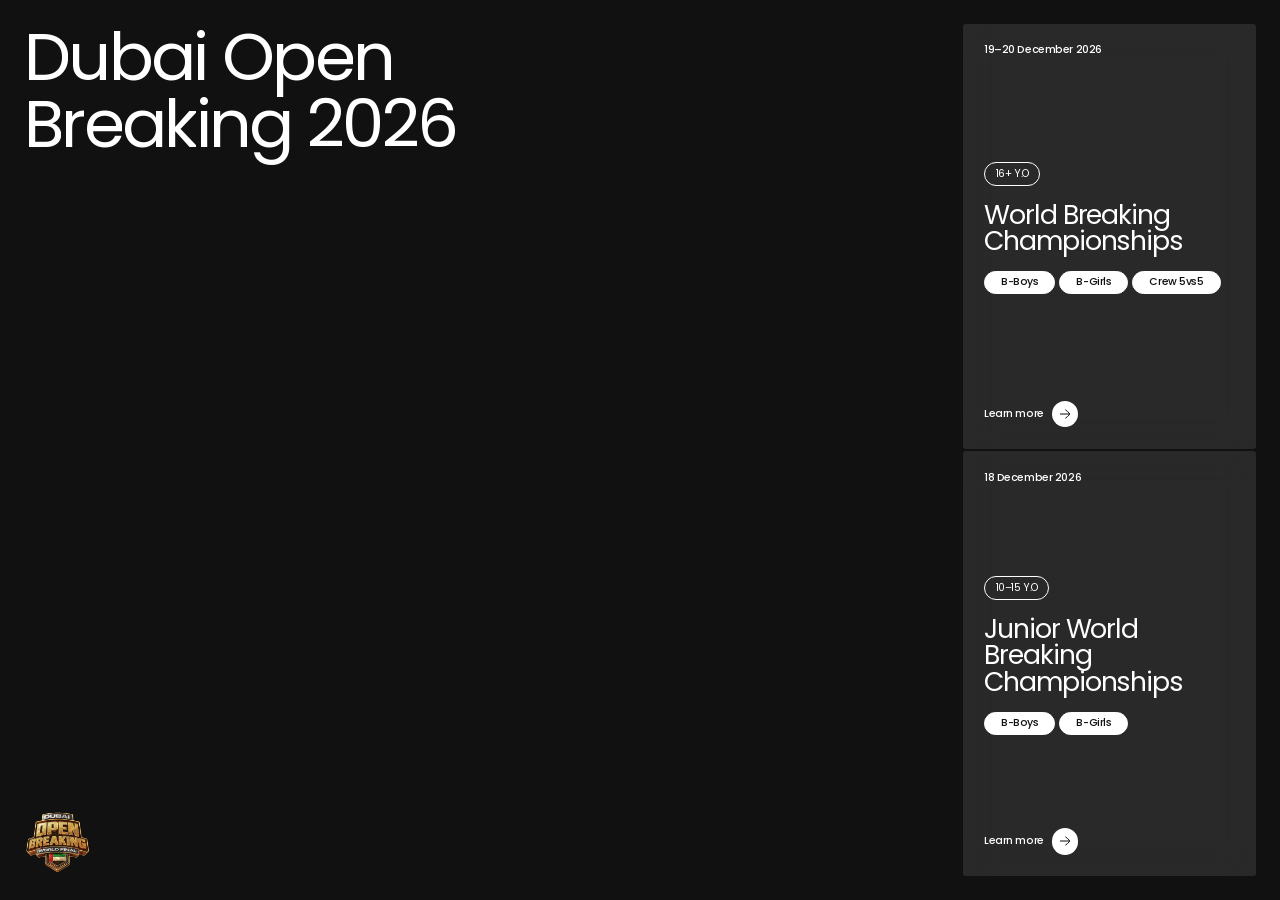
==== index.html @ 2c26d889 "Build Dubai Open Breaking 2026 desktop landing page" ====
<!doctype html>
<html lang="en">
<head>
  <meta charset="UTF-8">
  <meta name="viewport" content="width=device-width, initial-scale=1">
  <meta name="description" content="Dubai Open Breaking 2026. Discover the World Breaking Championships and Junior World Breaking Championships, 18–20 December 2026.">
  <title>Dubai Open Breaking 2026</title>
  <link rel="preconnect" href="https://fonts.googleapis.com">
  <link rel="preconnect" href="https://fonts.gstatic.com" crossorigin>
  <link href="https://fonts.googleapis.com/css2?family=Poppins:wght@400;500&display=swap" rel="stylesheet">
  <script>document.documentElement.classList.add('js');</script>
  <link rel="stylesheet" href="styles.css">
  <script src="script.js" defer></script>
</head>
<body>
  <main class="homepage">
    <video class="background-video" autoplay loop muted playsinline preload="auto" aria-hidden="true">
      <source src="wob3_compressed.mp4" type="video/mp4">
    </video>
    <h1 class="page-title" aria-label="Dubai Open Breaking 2026"><span class="title-line">Dubai Open</span><span class="title-line">Breaking 2026</span></h1>
    <img class="logo" src="Logo.png" alt="Dubai Open Breaking 2026" width="100" height="100">
    <section class="event-listings" aria-label="Competitions">
      <article class="event-card">
        <p class="event-date">19–20 December 2026</p>
        <div class="event-details">
          <span class="age-category">16+ Y.O</span>
          <h2>World Breaking Championships</h2>
          <ul class="disciplines" aria-label="Disciplines"><li>B-Boys</li><li>B-Girls</li><li>Crew 5vs5</li></ul>
        </div>
        <a class="learn-more" href="/world-breaking-championships/" aria-label="Learn more about World Breaking Championships"><span>Learn more</span><span class="arrow"><img src="assets/arrow-right.svg" width="24" height="24" alt=""><img class="arrow-light" src="assets/arrow-right-light.svg" width="24" height="24" alt=""></span></a>
      </article>
      <article class="event-card">
        <p class="event-date">18 December 2026</p>
        <div class="event-details">
          <span class="age-category">10–15 Y.O</span>
          <h2>Junior World Breaking Championships</h2>
          <ul class="disciplines" aria-label="Disciplines"><li>B-Boys</li><li>B-Girls</li></ul>
        </div>
        <a class="learn-more" href="/junior-world-breaking-championships/" aria-label="Learn more about Junior World Breaking Championships"><span>Learn more</span><span class="arrow"><img src="assets/arrow-right.svg" width="24" height="24" alt=""><img class="arrow-light" src="assets/arrow-right-light.svg" width="24" height="24" alt=""></span></a>
      </article>
    </section>
  </main>
</body>
</html>
---- styles.css ----
:root{font-family:'Poppins',sans-serif;font-size:calc(100vw / 120);color:#fff;background:#111;font-synthesis:none;--window-inset:24px}
*{box-sizing:border-box}
body{margin:0}
.homepage{position:relative;height:100vh;height:100dvh;overflow:hidden;isolation:isolate}
.background-video{position:absolute;inset:0;width:100%;height:100%;object-fit:cover;opacity:.7;z-index:-1;pointer-events:none}
.page-title{position:absolute;top:var(--window-inset);left:var(--window-inset);margin:0;font-size:6.25rem;font-weight:400;line-height:1;letter-spacing:-.25rem}
.title-line{display:block;white-space:nowrap}
.js .page-title{visibility:hidden}
.js .page-title.is-ready{visibility:visible}
.title-letter-mask{display:inline-block;overflow:hidden;vertical-align:top;padding-bottom:.15em;margin-bottom:-.15em}
.title-letter{display:inline-block;transform:translateY(120%);animation:letter-reveal .85s cubic-bezier(.22,1,.36,1) both;animation-delay:calc(.15s + var(--letter-index) * .027s)}
@keyframes letter-reveal{to{transform:translateY(0)}}
.logo{position:absolute;left:var(--window-inset);bottom:var(--window-inset);width:6.25rem;height:6.25rem;object-fit:contain}
.event-listings{position:absolute;top:var(--window-inset);right:var(--window-inset);bottom:var(--window-inset);width:27.5rem;display:flex;flex-direction:column;gap:.25rem}
.event-card{flex:1;min-height:0;padding:2rem;display:flex;flex-direction:column;align-items:flex-start;justify-content:space-between;border-radius:.25rem;background:rgb(255 255 255 / .1);backdrop-filter:blur(1.5625rem);-webkit-backdrop-filter:blur(1.5625rem)}
.event-date{margin:0;font-size:1rem;font-weight:500;line-height:1;letter-spacing:-.04rem}
.event-details{display:flex;flex-direction:column;align-items:flex-start;gap:1.5rem;width:100%}
.age-category{border:1px solid #fff;border-radius:100px;padding:.5rem 1rem;font-size:1rem;line-height:1;letter-spacing:-.04rem;white-space:nowrap}
h2{margin:0;width:100%;font-size:2.5rem;font-weight:400;line-height:1;letter-spacing:-.1rem}
.disciplines{display:flex;align-items:center;gap:.375rem;list-style:none;margin:0;padding:0}
.disciplines li{border:1px solid #fff;border-radius:100px;background:#fff;color:#111;padding:.5rem 1.5rem;font-size:1rem;font-weight:500;line-height:1;letter-spacing:-.04rem;white-space:nowrap}
.learn-more{position:relative;display:inline-flex;align-items:center;gap:.75rem;flex-shrink:0;min-height:2.5rem;border-radius:100px;color:#fff;text-decoration:none;font-size:1rem;font-weight:500;line-height:1;letter-spacing:-.04rem;isolation:isolate;transition:color .3s ease-in-out,padding .3s ease-in-out}
.learn-more::before{content:'';position:absolute;inset:-.25rem 0;z-index:-1;border-radius:inherit;background:#fff;clip-path:inset(0 0 0 100% round 100px);transition:clip-path .3s ease-in-out}
.arrow{position:relative;display:grid;place-items:center;width:2.5rem;height:2.5rem;border-radius:50%;background:#fff;transition:background .3s ease-in-out}
.arrow img{position:absolute;width:1.5rem;height:1.5rem}
.arrow-light{opacity:0;transition:opacity .3s ease-in-out}
.learn-more:focus-visible{outline:2px solid white;outline-offset:.5rem}
.learn-more:is(:hover,:focus-visible){color:#111;padding-left:1.5rem;padding-right:.25rem}
.learn-more:is(:hover,:focus-visible)::before{clip-path:inset(0 round 100px)}
.learn-more:is(:hover,:focus-visible) .arrow{background:#111}
.learn-more:is(:hover,:focus-visible) .arrow-light{opacity:1}
@media(prefers-reduced-motion:reduce){*,*::before{animation:none!important;transition:none!important}.title-letter{transform:none}}
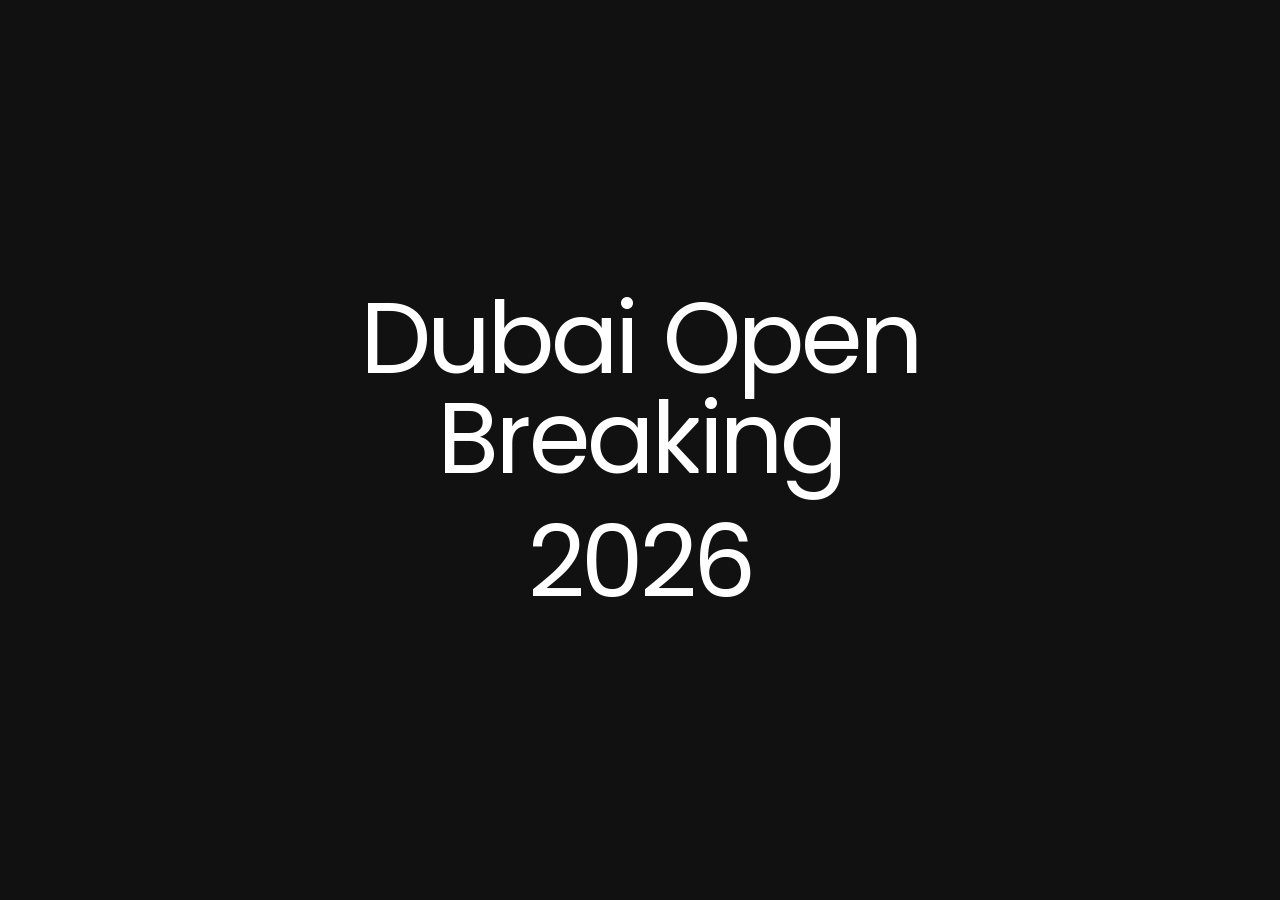
==== commit 067df8fc: "Add homepage video preloader" ====
--- a/index.html
+++ b/index.html
@@ -9,35 +9,43 @@
   <link rel="preconnect" href="https://fonts.gstatic.com" crossorigin>
   <link href="https://fonts.googleapis.com/css2?family=Poppins:wght@400;500&display=swap" rel="stylesheet">
   <script>document.documentElement.classList.add('js');</script>
-  <link rel="stylesheet" href="styles.css">
-  <script src="script.js" defer></script>
+  <link rel="stylesheet" href="styles.css?v=20261105-preloader">
+  <script src="script.js?v=20261105-preloader-title" defer></script>
 </head>
 <body>
   <main class="homepage">
     <video class="background-video" autoplay loop muted playsinline preload="auto" aria-hidden="true">
       <source src="wob3_compressed.mp4" type="video/mp4">
     </video>
+    <div class="preloader" aria-hidden="true">
+      <div class="preloader-window"></div>
+      <div class="preloader-content">
+        <p class="preloader-wordmark"><span class="preloader-title-line">Dubai Open</span><span class="preloader-title-line">Breaking</span></p>
+        <div class="preloader-window-slot"></div>
+        <p class="preloader-year">2026</p>
+      </div>
+    </div>
     <h1 class="page-title" aria-label="Dubai Open Breaking 2026"><span class="title-line">Dubai Open</span><span class="title-line">Breaking 2026</span></h1>
     <img class="logo" src="Logo.png" alt="Dubai Open Breaking 2026" width="100" height="100">
     <section class="event-listings" aria-label="Competitions">
-      <article class="event-card">
+      <a class="event-card" href="world-breaking-championships/" aria-label="Learn more about World Breaking Championships">
         <p class="event-date">19–20 December 2026</p>
         <div class="event-details">
           <span class="age-category">16+ Y.O</span>
           <h2>World Breaking Championships</h2>
           <ul class="disciplines" aria-label="Disciplines"><li>B-Boys</li><li>B-Girls</li><li>Crew 5vs5</li></ul>
         </div>
-        <a class="learn-more" href="/world-breaking-championships/" aria-label="Learn more about World Breaking Championships"><span>Learn more</span><span class="arrow"><img src="assets/arrow-right.svg" width="24" height="24" alt=""><img class="arrow-light" src="assets/arrow-right-light.svg" width="24" height="24" alt=""></span></a>
-      </article>
-      <article class="event-card">
+        <span class="learn-more" aria-hidden="true"><span>Learn more</span><span class="arrow"><img src="assets/arrow-right.svg" width="24" height="24" alt=""><img class="arrow-light" src="assets/arrow-right-light.svg" width="24" height="24" alt=""></span></span>
+      </a>
+      <a class="event-card" href="junior-world-breaking-championships/" aria-label="Learn more about Junior World Breaking Championships">
         <p class="event-date">18 December 2026</p>
         <div class="event-details">
           <span class="age-category">10–15 Y.O</span>
           <h2>Junior World Breaking Championships</h2>
           <ul class="disciplines" aria-label="Disciplines"><li>B-Boys</li><li>B-Girls</li></ul>
         </div>
-        <a class="learn-more" href="/junior-world-breaking-championships/" aria-label="Learn more about Junior World Breaking Championships"><span>Learn more</span><span class="arrow"><img src="assets/arrow-right.svg" width="24" height="24" alt=""><img class="arrow-light" src="assets/arrow-right-light.svg" width="24" height="24" alt=""></span></a>
-      </article>
+        <span class="learn-more" aria-hidden="true"><span>Learn more</span><span class="arrow"><img src="assets/arrow-right.svg" width="24" height="24" alt=""><img class="arrow-light" src="assets/arrow-right-light.svg" width="24" height="24" alt=""></span></span>
+      </a>
     </section>
   </main>
 </body>
--- a/styles.css
+++ b/styles.css
@@ -3,6 +3,30 @@
 body{margin:0}
 .homepage{position:relative;height:100vh;height:100dvh;overflow:hidden;isolation:isolate}
 .background-video{position:absolute;inset:0;width:100%;height:100%;object-fit:cover;opacity:.7;z-index:-1;pointer-events:none}
+.preloader{display:none}
+.js .preloader{display:block;position:fixed;inset:0;z-index:5;overflow:hidden;pointer-events:none;--window-width:0px;--window-height:0px;--window-offset:50px}
+.js .preloader:not(.is-started) .preloader-content{visibility:hidden}
+.preloader-window{position:absolute;left:50%;top:calc(50% + var(--window-offset));width:var(--window-width);height:var(--window-height);transform:translate(-50%,-50%);box-shadow:0 0 0 100vmax #111;transition:width .45s cubic-bezier(.65,0,.35,1),height .45s cubic-bezier(.65,0,.35,1),top .45s cubic-bezier(.65,0,.35,1)}
+.preloader-content{position:absolute;top:50%;left:50%;width:min(607px,calc(100vw - 32px));transform:translate(-50%,-50%);display:flex;flex-direction:column;align-items:center;gap:12px;color:#fff;text-align:center;font-size:100px;line-height:1;letter-spacing:-4px;font-weight:400;transition:gap .25s ease}
+.preloader-wordmark,.preloader-year{margin:0;font:inherit;line-height:1}
+.preloader-wordmark{width:100%;max-width:607px;display:flex;flex-direction:column;align-items:center}
+.preloader-title-line{display:block;white-space:nowrap}
+.preloader-year{transition:opacity .3s ease}
+.preloader-window-slot{width:0;height:0;flex:0 0 auto;transition:width .45s cubic-bezier(.65,0,.35,1),height .45s cubic-bezier(.65,0,.35,1)}
+.preloader.is-expanded{--window-width:500px;--window-height:281px}
+.preloader.is-expanded .preloader-window-slot{width:500px;height:281px}
+.preloader.is-expanded .preloader-content{gap:24px}
+.preloader.is-fullscreen{--window-width:100vw;--window-height:100dvh;--window-offset:0px}
+.preloader.is-fullscreen .preloader-window-slot{width:100vw;height:100dvh}
+.preloader.is-fullscreen .preloader-content{gap:24px}
+.preloader.is-fullscreen .preloader-wordmark,.preloader.is-fullscreen .preloader-year{opacity:0}
+.preloader.is-done{opacity:0;transition:opacity .28s ease}
+.js .homepage:not(.is-revealed)>.page-title,.js .homepage:not(.is-revealed)>.logo,.js .homepage:not(.is-revealed)>.event-listings{opacity:0}
+.page-title,.logo,.event-listings{transition:opacity .35s ease}
+.js .homepage.is-revealed>.page-title,.js .homepage.is-revealed>.logo,.js .homepage.is-revealed>.event-listings{opacity:1}
+.preloader-letter-mask{display:inline-block;overflow:hidden;vertical-align:top;padding-bottom:.12em;margin-bottom:-.12em}
+.preloader-letter{display:inline-block;transform:translateY(120%);animation:letter-reveal .55s cubic-bezier(.22,1,.36,1) both;animation-delay:calc(var(--letter-index) * .018s)}
+.preloader-letter-space{width:.28em}
 .page-title{position:absolute;top:var(--window-inset);left:var(--window-inset);margin:0;font-size:6.25rem;font-weight:400;line-height:1;letter-spacing:-.25rem}
 .title-line{display:block;white-space:nowrap}
 .js .page-title{visibility:hidden}
@@ -13,6 +37,7 @@
 .logo{position:absolute;left:var(--window-inset);bottom:var(--window-inset);width:6.25rem;height:6.25rem;object-fit:contain}
 .event-listings{position:absolute;top:var(--window-inset);right:var(--window-inset);bottom:var(--window-inset);width:27.5rem;display:flex;flex-direction:column;gap:.25rem}
 .event-card{flex:1;min-height:0;padding:2rem;display:flex;flex-direction:column;align-items:flex-start;justify-content:space-between;border-radius:.25rem;background:rgb(255 255 255 / .1);backdrop-filter:blur(1.5625rem);-webkit-backdrop-filter:blur(1.5625rem)}
+.event-card{color:inherit;text-decoration:none;cursor:pointer}
 .event-date{margin:0;font-size:1rem;font-weight:500;line-height:1;letter-spacing:-.04rem}
 .event-details{display:flex;flex-direction:column;align-items:flex-start;gap:1.5rem;width:100%}
 .age-category{border:1px solid #fff;border-radius:100px;padding:.5rem 1rem;font-size:1rem;line-height:1;letter-spacing:-.04rem;white-space:nowrap}
@@ -24,9 +49,48 @@
 .arrow{position:relative;display:grid;place-items:center;width:2.5rem;height:2.5rem;border-radius:50%;background:#fff;transition:background .3s ease-in-out}
 .arrow img{position:absolute;width:1.5rem;height:1.5rem}
 .arrow-light{opacity:0;transition:opacity .3s ease-in-out}
-.learn-more:focus-visible{outline:2px solid white;outline-offset:.5rem}
-.learn-more:is(:hover,:focus-visible){color:#111;padding-left:1.5rem;padding-right:.25rem}
-.learn-more:is(:hover,:focus-visible)::before{clip-path:inset(0 round 100px)}
-.learn-more:is(:hover,:focus-visible) .arrow{background:#111}
-.learn-more:is(:hover,:focus-visible) .arrow-light{opacity:1}
-@media(prefers-reduced-motion:reduce){*,*::before{animation:none!important;transition:none!important}.title-letter{transform:none}}
+.event-card:focus-visible{outline:2px solid white;outline-offset:4px}
+.event-card:is(:hover,:focus-visible) .learn-more{color:#111;padding-left:1.5rem;padding-right:.25rem}
+.event-card:is(:hover,:focus-visible) .learn-more::before{clip-path:inset(0 round 100px)}
+.event-card:is(:hover,:focus-visible) .learn-more .arrow{background:#111}
+.event-card:is(:hover,:focus-visible) .learn-more .arrow-light{opacity:1}
+/* Use the visible browser height, including changes to browser toolbars. */
+:root{--viewport-height:100vh}
+@supports(height:100dvh){:root{--viewport-height:100dvh}}
+/* Fit the 1024×1366 reference inside both viewport dimensions. */
+@media(max-width:1200px){
+  :root{font-size:min(calc(100vw / 64),calc((var(--viewport-height) - 48px) / 82.375))}
+  .homepage{min-height:0}
+  .logo{left:auto;bottom:auto;top:var(--window-inset);right:var(--window-inset)}
+  .event-listings{top:auto;left:var(--window-inset);width:auto;height:26.25rem;flex-direction:row}
+  .event-card{min-width:0;height:100%}
+}
+/* Fit the 440×956 reference; keep the 16px window insets fixed. */
+@media(max-width:600px){
+  :root{font-size:min(calc(100vw / 27.5),calc((var(--viewport-height) - 32px) / 57.75));--window-inset:16px}
+  .page-title{font-size:3.5rem;letter-spacing:-.14rem}
+  .logo{display:none}
+  .event-listings{height:36.875rem;flex-direction:column}
+  .event-card{width:100%;height:auto;padding:16px}
+  .event-date,.age-category,.disciplines li,.learn-more{font-size:.875rem;letter-spacing:-.035rem}
+  .event-date,.learn-more{font-size:14px;letter-spacing:-.56px}
+  .event-details{gap:1rem}
+  .age-category{padding:.375rem .75rem}
+  h2{font-size:2rem;letter-spacing:-.08rem}
+  .disciplines li{padding:.375rem 1rem}
+  .learn-more{min-height:2rem}
+  .arrow{width:2rem;height:2rem}
+  .arrow img{width:1rem;height:1rem}
+}
+@media(max-width:600px){
+  .js .preloader{--window-offset:24px}
+  .preloader-content{width:293px;max-width:calc(100vw - 32px);font-size:48px;letter-spacing:-1.92px}
+  .preloader-wordmark{width:293px;max-width:100%}
+  .preloader.is-expanded{--window-width:400px;--window-height:225px}
+  .preloader.is-expanded .preloader-window-slot{width:400px;height:225px}
+}
+@media(prefers-reduced-motion:reduce){*,*::before{animation:none!important;transition:none!important}.title-letter,.preloader-letter{transform:none}}
+
+/* Hide scrollbar chrome at every breakpoint while retaining native scrolling. */
+*{scrollbar-width:none}
+*::-webkit-scrollbar{display:none;width:0;height:0}
